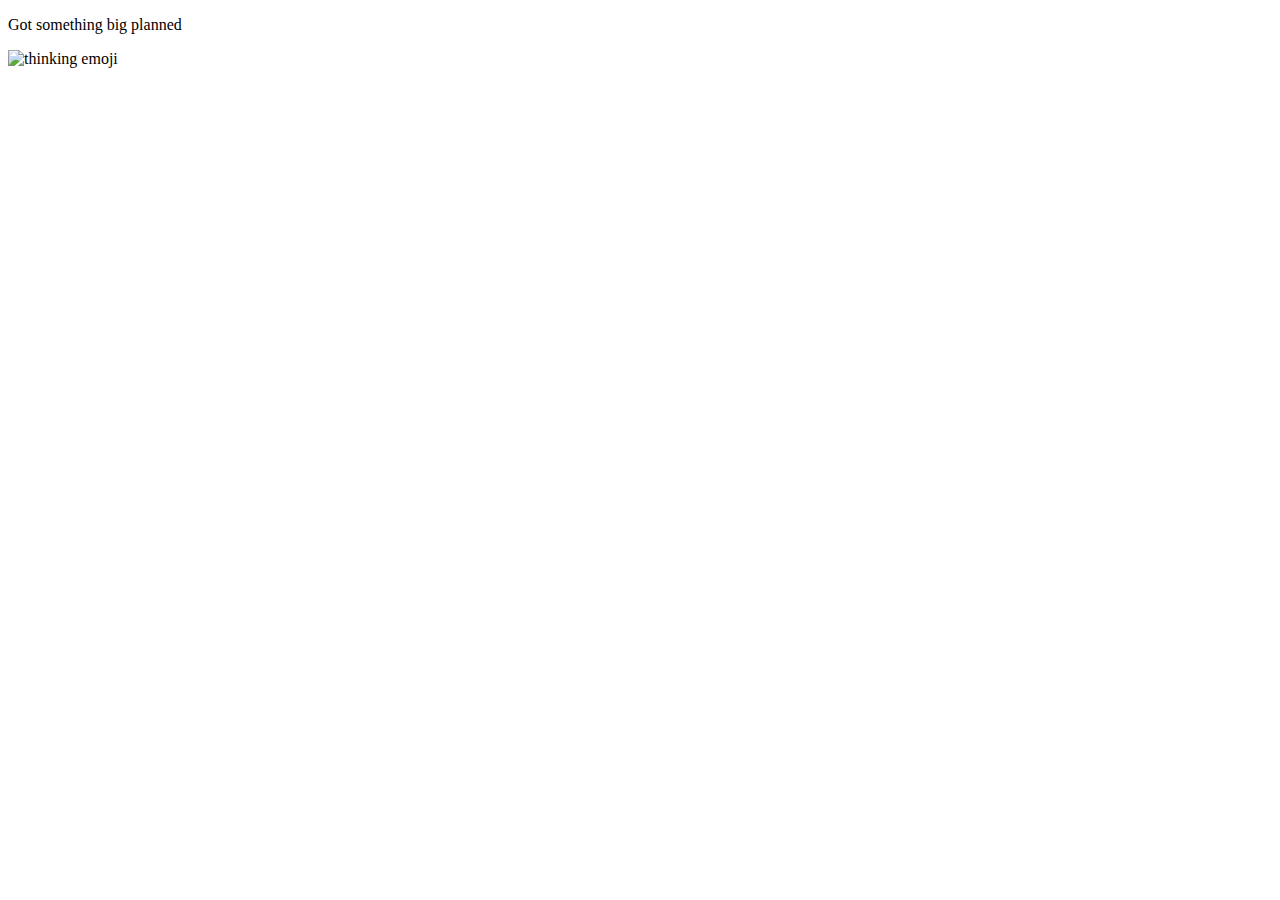
==== pages/project1.html @ 660afe9e "trying to fix images" ====
<!DOCTYPE html>
<html lang="en">
  <head>
    <meta charset="UTF-8" />
    <meta http-equiv="X-UA-Compatible" content="IE=edge" />
    <meta name="viewport" content="width=device-width, initial-scale=1.0" />
    <title>Project 1</title>
    <link rel="stylesheet" href="./css/main.css" />
  </head>
  <body class="pr-1">
    <p>Got something big planned</p>
    <img alt="thinking emoji" src="./images/Thinking.gif" />
  </body>
</html>
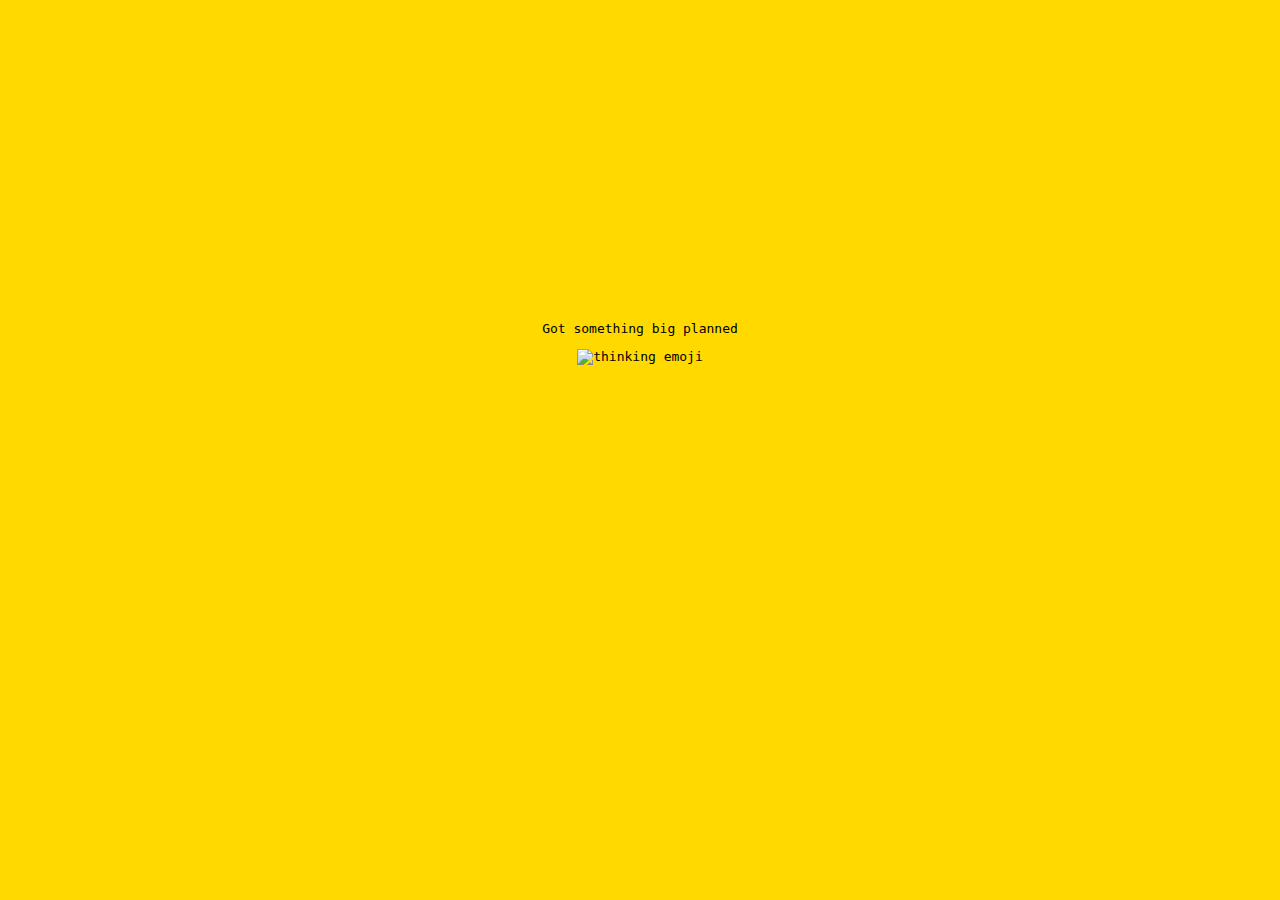
==== commit 4ceab87d: "changes to pages again" ====
--- a/pages/project1.html
+++ b/pages/project1.html
@@ -5,10 +5,10 @@
     <meta http-equiv="X-UA-Compatible" content="IE=edge" />
     <meta name="viewport" content="width=device-width, initial-scale=1.0" />
     <title>Project 1</title>
-    <link rel="stylesheet" href="./css/main.css" />
+    <link rel="stylesheet" href="/css/main.css" />
   </head>
   <body class="pr-1">
     <p>Got something big planned</p>
-    <img alt="thinking emoji" src="./images/Thinking.gif" />
+    <img alt="thinking emoji" src="/images/Thinking.gif" />
   </body>
 </html>
--- a/css/main.css
+++ b/css/main.css
@@ -0,0 +1,26 @@
+.pr-1 {
+  text-align: center;
+  background-color: rgb(255, 217, 0);
+  color: rgb(0, 0, 0);
+  padding: 300px;
+}
+
+.mainpage {
+  background-color: palevioletred;
+}
+
+.centertext {
+  text-align: left;
+}
+
+.emote2 {
+  max-width: 220px;
+}
+
+.emote3 {
+  max-width: 220px;
+}
+
+body {
+  font-family: monospace;
+}
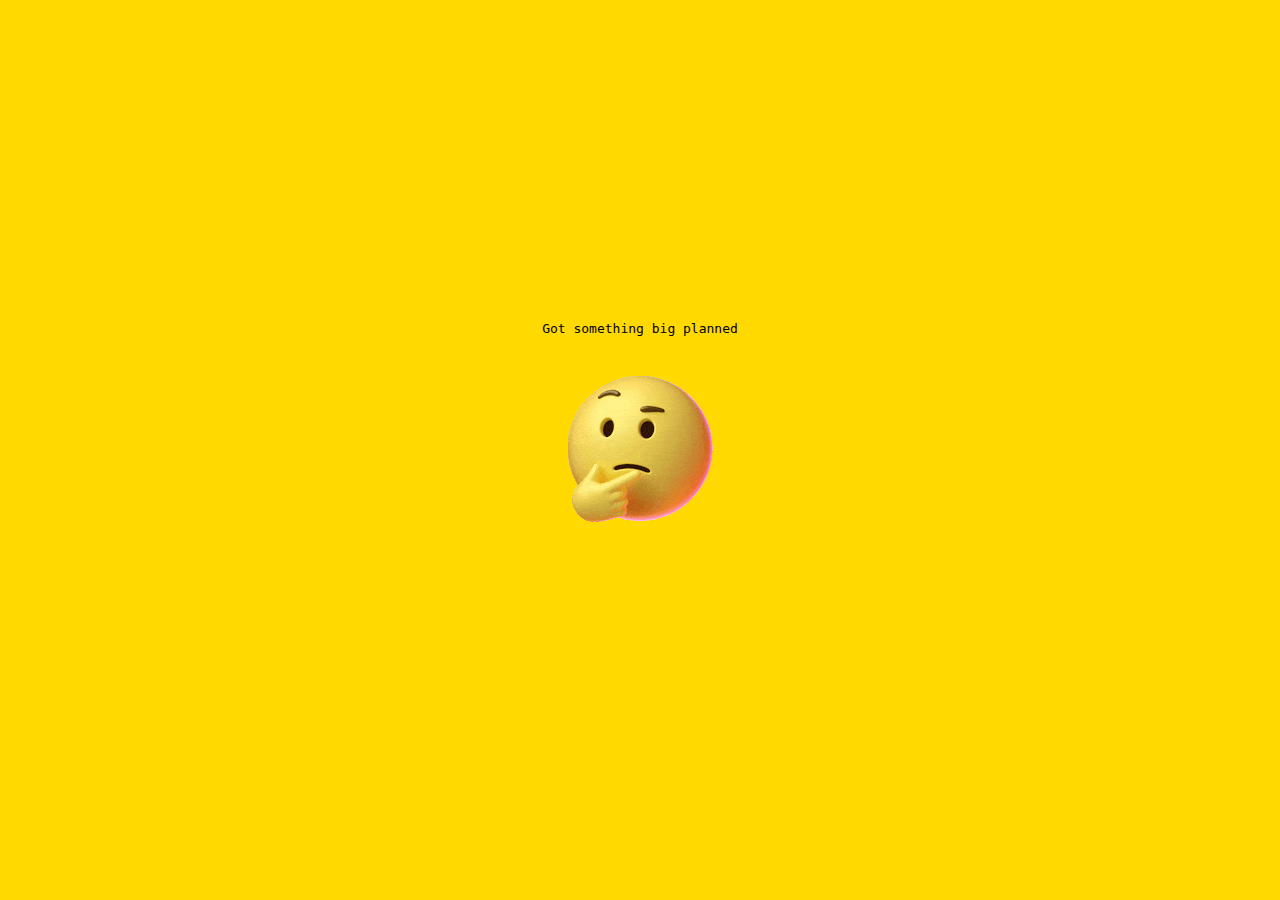
==== commit c0c6d9ef: "changed to thinking.gif" ====
--- a/pages/project1.html
+++ b/pages/project1.html
@@ -5,10 +5,10 @@
     <meta http-equiv="X-UA-Compatible" content="IE=edge" />
     <meta name="viewport" content="width=device-width, initial-scale=1.0" />
     <title>Project 1</title>
-    <link rel="stylesheet" href="/css/main.css" />
+    <link rel="stylesheet" href="../css/main.css" type="text/css" />
   </head>
   <body class="pr-1">
     <p>Got something big planned</p>
-    <img alt="thinking emoji" src="/images/Thinking.gif" />
+    <img alt="thinking emoji" src="../images/thinking.gif" />
   </body>
 </html>
